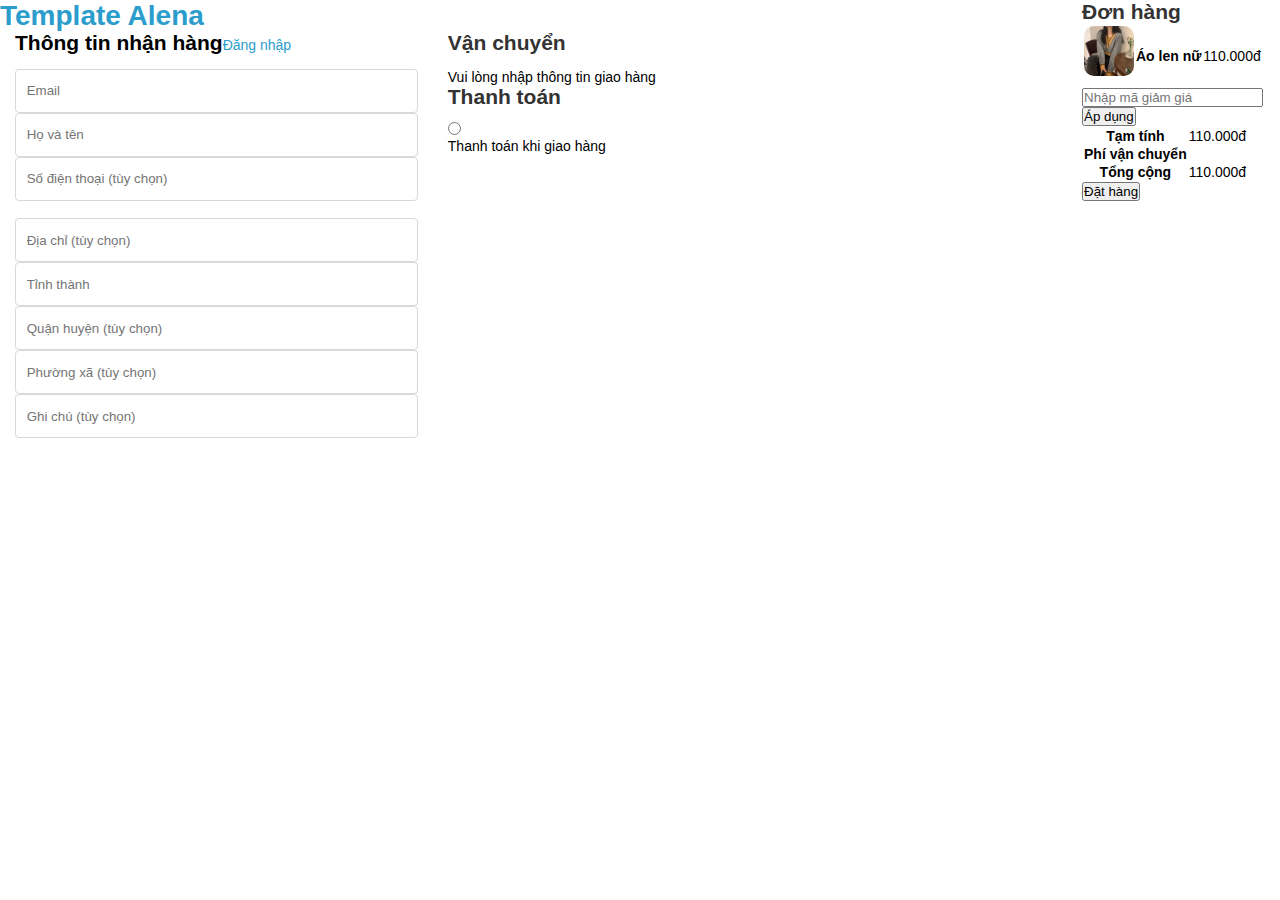
==== payment.html @ aa95f2c6 "add file" ====
<!DOCTYPE html>
<html lang="en">

<head>
    <meta charset="UTF-8">
    <meta name="viewport" content="width=device-width, initial-scale=1.0">
    <title>Payment</title>
    <link rel="stylesheet" href="https://cdnjs.cloudflare.com/ajax/libs/font-awesome/6.5.2/css/all.min.css"
        integrity="sha512-SnH5WK+bZxgPHs44uWIX+LLJAJ9/2PkPKZ5QiAj6Ta86w+fsb2TkcmfRyVX3pBnMFcV7oQPJkl9QevSCWr3W6A=="
        crossorigin="anonymous" referrerpolicy="no-referrer" />
    <link rel="stylesheet" href="./assets/css/style.css">
    <link rel="stylesheet" href="./assets/css/payment.css">
</head>

<body>
    <div class="content">
        <form action="" id="checkoutForm">
            <div class="wrap">
                <main class="main">
                    <header class="main-header">
                        <div class="logo">
                            <h1 class="shop-name">
                                <a href="#">
                                    Template Alena
                                </a>
                            </h1>
                        </div>
                    </header>
                    <div class="main-content">
                        <article class="row">
                            <div class="col">
                                <section class="section">
                                    <div class="section-header">
                                        <div class="layout-flex">
                                            <h2>
                                                <i class="fa-solid fa-address-card"></i>
                                                Thông tin nhận hàng
                                            </h2>
                                            <a href="#">
                                                <i class="fa-solid fa-user"></i>
                                                <span>Đăng nhập</span>
                                            </a>
                                        </div>
                                    </div>
                                    <div class="section-content">
                                        <div class="fieldset">
                                            <div class="filed">
                                                <div class="field-input-wrapper">
                                                    <input class="field-input" id="email" type="email" name="email"
                                                        placeholder="Email">
                                                </div>
                                            </div>
                                            <div class="filed">
                                                <div class="field-input-wrapper">
                                                    <input class="field-input" id="billingName" type="text"
                                                        placeholder="Họ và tên">
                                                </div>
                                            </div>
                                            <div class="filed">

                                                <input class="field-input" id="billingPhone" type="tel"
                                                    placeholder="Số điện thoại (tùy chọn)">
                                                <div class="field-input-phone">
                                                    <span class="select-container" style="width: 56px;">
                                                        <span class="selection">
                                                            <span class="selection-content">
                                                                <img src="https://tienichhay.net/uploads/flags/flat/64x64/vn.png"
                                                                    style="width: 17px; height: 16px;">
                                                            </span>
                                                        </span>
                                                    </span>
                                                </div>

                                            </div>
                                            <div class="filed">
                                                <div class="field-input-wrapper">
                                                    <input class="field-input" id="billingAddress" type="text"
                                                        placeholder="Địa chỉ (tùy chọn)">
                                                </div>
                                            </div>
                                            <div class="filed">
                                                <div class="field-input-wrapper">
                                                    <input class="field-input" id="billingAddress" type="text"
                                                        placeholder="Tỉnh thành">
                                                </div>
                                            </div>
                                            <div class="filed">
                                                <div class="field-input-wrapper">
                                                    <input class="field-input" id="billingAddress" type="text"
                                                        placeholder="Quận huyện (tùy chọn)">
                                                </div>
                                            </div>
                                            <div class="filed">
                                                <div class="field-input-wrapper">
                                                    <input class="field-input" id="billingAddress" type="text"
                                                        placeholder="Phường xã (tùy chọn)">
                                                </div>
                                            </div>
                                        </div>
                                    </div>
                                </section>
                                <div class="fielset">
                                    <div class="field-input-wrapper">
                                        <input class="field-input" id="billingAddress" type="text"
                                            placeholder="Ghi chú (tùy chọn)">
                                    </div>
                                </div>
                            </div>
                            <div class="col">
                                <section class="section">
                                    <div class="section-header">
                                        <div class="layout-flex">
                                            <h2 class="section-title">
                                                <i class="fa-solid fa-truck-fast"></i>
                                                Vận chuyển
                                            </h2>
                                        </div>
                                    </div>
                                    <div class="section-content">
                                        <div class="alert alert-infor">
                                            Vui lòng nhập thông tin giao hàng
                                        </div>
                                    </div>
                                </section>
                                <section class="section">
                                    <div class="section-header">
                                        <div class="layout-flex">
                                            <h2 class="section-title">
                                                <i class="fa-sharp fa-regular fa-credit-card"></i>
                                                Thanh toán
                                            </h2>
                                        </div>
                                    </div>
                                    <div class="section-content">
                                        <div class="content-box">
                                            <div class="content-box-row">
                                                <div class="radio-wrapper">
                                                    <div class="radio-input">
                                                        <input class="input-radio" type="radio">
                                                    </div>
                                                    <label class="radio-label" for="">
                                                        <span class="radio-label-primary">Thanh toán khi giao
                                                            hàng</span>
                                                        <span class="radio-label-accessory">
                                                            <i class="fa-regular fa-money-bill"></i>
                                                        </span>
                                                    </label>
                                                </div>
                                            </div>
                                        </div>
                                    </div>
                                </section>
                            </div>
                        </article>
                        <div class="input-btn">

                        </div>
                    </div>
                </main>
                <aside class="sidebar">
                    <div class="sidebar-header">
                        <h2 class="sidebar-title">
                            Đơn hàng
                        </h2>
                    </div>
                    <div class="sidebar-content">
                        <div class="order-summary">
                            <div class="order-summary-sections">
                                <div class="order-summary-section">
                                    <table class="product-table">
                                        <tbody>
                                            <tr class="product">
                                                <td>
                                                    <div class="product-thumbnail">
                                                        <img src="./assets/img/clothes/tab1/cloth1.webp" alt=""
                                                            style="width: 50px; height: 50px;">
                                                    </div>
                                                </td>
                                                <th>
                                                    <span class="product-description">Áo len nữ</span>
                                                </th>
                                                <td>
                                                    110.000đ
                                                </td>
                                            </tr>
                                        </tbody>
                                    </table>
                                </div>
                                <div class="order-summary-section">
                                    <div class="fieldset">
                                        <div class="field">
                                            <div class="field-input-btn-wrapper">
                                                <div class="field-input-wrapper">
                                                    <input type="text" placeholder="Nhập mã giảm giá">
                                                </div>
                                                <button>
                                                    <span>Áp dụng</span>
                                                </button>
                                            </div>

                                        </div>
                                    </div>
                                </div>
                                <div class="order-summary-section">
                                    <table>
                                        <tbody>
                                            <tr class="total-line">
                                                <th>Tạm tính</th>
                                                <td>110.000đ</td>
                                            </tr>
                                            <tr>
                                                <th>Phí vận chuyển</th>
                                            </tr>
                                        </tbody>
                                        <tfoot>
                                            <tr>
                                                <th class="total-line-name">
                                                    <span class="payment-total">Tổng cộng</span>
                                                </th>
                                                <td class="total-line-price">
                                                    <span class="payment-price">110.000đ</span>
                                                </td>
                                            </tr>
                                        </tfoot>
                                    </table>
                                </div>
                                <div class="order-summary-nav">
                                    <button class="spiner" type="submit">
                                        <span>Đặt hàng</span>
                                    </button>
                                </div>
                            </div>
                        </div>
                    </div>
                </aside>
            </div>
        </form>
    </div>
</body>

</html>
---- assets/css/style.css ----
*,
::after,
::before {
    box-sizing: border-box;
}

html {
    width: 1263px;
}

* {
    padding: 0;
    margin: 0;
}

button,
input {
    overflow: visible;
    outline: none !important;
}

i {
   
    overflow: hidden;
    vertical-align: middle;
}

div {
    display: block;
    unicode-bidi: isolate;
}

body {
    font-size: 14px;
    font-family: sans-serif;
}

header .topbar {
    background: #1c5b41;
    display: flex;
    align-items: center;
}

.container {
    max-width: 1140px;
    line-height: 90px;
    height: 90px;
    width: 100%;
    padding-left: 15px;
    padding-right: 15px;
    margin-right: auto;
    margin-left: auto;
}

.row {
    display: flex;
    flex-wrap: wrap;
}

.contact-header {
    flex: 0 0 28.666667%;
    max-width: 28.666667%;
}

a {
    color: #231f20;
    text-decoration: none;
    background-color: transparent;
}

img {
    vertical-align: middle;
    border-style: none;
    max-width: 100%;
    height: auto;
}

.topbar a {
    font-weight: 400;
    font-size: 14px;
}

header .topbar .search {
    border-radius: 40px;
    background-color: #fff;
    line-height: 44px;
    height: 44px;
    padding-left: 20px;
    margin-top: 23px;
}

form {
    display: block;
    margin-top: 0em;
    unicode-bidi: isolate;
}

.header-search .collection-selector {
    display: inline-block;
    position: absolute;
    height: auto;
    padding: 0 15px;
}

.header-search .collection-selector .search-text {
    height: 44px;
    overflow: hidden;
}

.header-search input {
    width: 100%;
    border: none;
    height: 44px;
    padding: 0 45px 0 110px;
}

.header-search .input-group-btn {
    position: absolute;
    width: 46px;
    border: none;
    height: 44px;
}

.header-search .input-group-btn button {
    border: none;
    height: 44px;
    width: 60px;
    border-radius: 0 40px 40px 0;
    background-color: #fe9614;
    border: #fe9614;
}

.header-search .input-group-btn button:hover {
    background-color: #fff;
}

.topbar .account-header {
    color: #ccc;
    text-align: right;
    line-height: 44px;
    max-width: 31.333333%;
    flex: 0 0 31.333333%;
    line-height: 90px;
}

.topbar .account-header .account {
    display: inline-block;
}

.account-header .account>i {
    transform: translateY(-2px);
    width: 24px;
    height: 24px;
}

.account-header .account .list-unstyle a:hover {
    color: #fe9614;
}

.account-header .account .list-unstyle {
    display: inline-block;
}

.list-unstyle {
    padding-left: 0;
    list-style: none;
}

.account-header .account a {
    color: #fff;
}

.topbar .account-header .block-cart {
    display: inline-block;
}

.account-header .block-cart i {
    transform: translateY(-2px);
    width: 24px;
    height: 24px;
}

.header-menu {
    display: flex;
    align-items: center;
    background: #FFFAF0;
}

.menu .header-nav {
    line-height: 91px;
}

.menu .header-nav ul {
    padding: 0;
    margin: 0;
    list-style: none;
}

.menu .header-nav>.item-big>.nav-item {
    display: inline-block;
    position: relative;
    padding-right: 30px;
}

.menu .header-nav>.item-big>.nav-item a {
    font-style: normal;
    font-weight: 600;
    font-size: 15px;
    line-height: 18px;
    color: #1c5b41;
}

.menu .header-nav>.item-big>.active>a {
    color: #fe9614;
}

.menu .header-nav>.item-big>.nav-item>a {
    display: block;
    text-align: left;
    position: relative;
    font-style: normal;
    font-weight: 600;
    font-size: 15px;
    line-height: 18px;
}

.menu .header-nav>.item-big>.active>a:before {
    content: '';
    position: absolute;
    width: 100%;
    height: 3px;
    bottom: -13px;
    left: 0;
    border-radius: 4px;
    background: #fe9614;
    display: block;
}

.section-service {
    background-color: #fe9614;
    text-align: center;
    padding: 25px 0;
}

.swiper-container {
    margin-left: auto;
    margin-right: auto;
    position: relative;
    list-style: none;
    padding: 0;
    z-index: 1;
}

.swiper-wrapper {
    position: relative;
    width: 100%;
    height: 100%;
    z-index: 1;
    display: flex;
    transition-property: transform;
    box-sizing: content-box;
}

.swiper-slide {
    flex-shrink: 0;
    width: 100%;
    height: 100%;
    position: relative;
    transition-property: transform;
}

.section-service .image {
    margin-top: -24px;
    margin-bottom: 12px;
    height: 46px;
    display: block;
}

.section-service h3 {
    font-family: 'Montserrat', sans-serif;
    font-style: normal;
    font-weight: 700;
    font-size: 14px;
    line-height: 12px;
    color: #fff;
    text-transform: uppercase;
    margin: 0;
    padding-bottom: 5px;
}

.section-service p {
    font-family: monospace;
    font-style: normal;
    font-weight: 600;
    font-size: 14px;
    line-height: 166.9%;
    color: #fff;
    margin: 0;
}
.section-product-goodprice,
.section-product-new {
    height: 795px;
    padding: 50px 0;
    display: block;
}
.section-product-goodprice .container,
.section-product-new .container {
    max-width: 1140px;
}

.block-title {
    padding-bottom: 35px;
    position: relative;
    padding-top: 20px;
    text-transform: uppercase;
    flex: 0 0 41.666667%;
    max-width: 41.666667%;
}

.block-title h2 {
    font-weight: 700;
    letter-spacing: 0;
    position: relative;
    display: inline-block;
    margin: 0;
    font-size: 40px;
    padding-bottom: 10px;
    position: relative;
}

.block-title h2 span {
    color: #1c5b41;
}

.block-title h2:after {
    content: "";
    width: 110px;
    height: 2px;
    background: #fe9614;
    position: absolute;
    left: 0;
    bottom: 85px;
    top: -25px;
}

.module-product .tab-big {
    height: 65px;
    line-height: 88px;
    flex: 0 0 58.333333%;
    max-width: 58.333333%;
}

.module-product .tab-big .tab-ul {
    padding: 0px 20px;
    position: relative;
}

.module-product .tab-big .tab-ul ul {
    max-width: 100%;
    overflow-x: auto;
    overflow-y: hidden;
    white-space: nowrap;
    padding: 0;
    margin: 0;
    margin: 0px 20px;
    text-align: center;
}

.module-product .tab-big .tab-ul ul .current {
    background: #fe9614;
    border-radius: 10px;
    padding: 0 20px;
}

.module-product .tab-big .tab-ul ul li {
    display: inline-block;
    margin-right: 20px;
    height: 40px;
    line-height: 40px;
    padding: 0 20px;
    margin: 0;
    margin-right: 10px;
    cursor: pointer;
}

.module-product .tab-big .tab-ul ul .current span {
    color: #fff;
}

.module-product ul li span {
    font-style: normal;
    font-weight: 500;
    font-size: 16px;
    line-height: 22px;
}

.module-product .banner {
    flex: 0 0 41.666667%;
    max-width: 41.666667%;
}

.module-product img {
    border-radius: 10px;
}

.module-product .tab {
    flex: 0 0 58.333333%;
    max-width: 58.333333%;
    position: relative;
    width: 100%;
    padding-right: 15px;
    padding-left: 15px;
}

.module-product .tab-content.current {
    display: block;
}

.module-product .tab-content {
    display: none;
}

.module-product .tab-content .swiper-tab {
    margin-bottom: 40px;
}

.swiper-container-multirow>.swiper-wrapper {
    flex-wrap: wrap;
}

.product-thumbnail {
    position: relative;
    overflow: hidden;
    margin-bottom: 10px;
    border-radius: 10px;
}

.product-action .product-thumbnail .image-thumb {
    padding-bottom: 100%;
    display: block;
    height: 0;
    position: relative;
}

.product-action .product-thumbnail .image-thumb::before {
    content: "";
    width: 100%;
    height: 100%;
    background: #fdfdfd;
    opacity: 0;
    position: absolute;
    z-index: 2;
    top: 0;
    left: 0;
}

.product-action .product-thumbnail .action {
    justify-content: center;
    position: absolute;
    bottom: 0;
    left: 50%;
    width: 100%;
    transform: translate(-50%, 0%);
    z-index: 10;
    display: block;
    
}

.product-action .product-thumbnail .action .btn-views:hover {
    background-color: #fe9614;
}

.product-action .product-thumbnail .action .btn-views {
    width: 100%;
    border: initial;
    height: 35px;
    text-align: center;
    display: flex;
    align-items: center;
    justify-content: center;
    background: #363636;
    color: #fff !important;
    font-size: 12px;
    border-radius: 0px 0px 10px 10px;
}

.product-action .product-thumbnail .action .btn-views i {
    transform: translateY(-2px);
    margin-right: 5px;
    font-size: 14px;
}

.product-action .product-info .product-name {
    font-size: 16px;
    font-weight: 400;
}

.product-action .product-info .product-name a {
    display: block;
    text-overflow: ellipsis;
    overflow: hidden;
    white-space: nowrap;
    color: #454545;
    font-weight: 600;
    font-size: 14px;
    line-height: 20px;
}

.product-action .product-info .product-name:hover a {
    color: #fe9614 !important;
}

.product-action .product-info .price-box {
    font-style: normal;
    font-weight: 600;
    font-size: 16px;
    line-height: 20px;
    color: #fe9614;
}

.product-action .product-info .price-box .compare-price {
    text-decoration: line-through;
    font-weight: 300;
    font-size: 14px;
    line-height: 20px;
    color: #282828;
}

.section-product-sale {
    height: 990px;
    width: 1263px;
    background-color: #1c5b41;
    padding: 50px 0;
}

.col {
    flex: 0 0 100%;
    max-width: 100%;
}

.section-product-sale .block-title h2 {
    width: 750px;
    height: 66px;
}

.section-product-sale .block-title a {
    color: #fff;
}

.section-product-sale .view-more {
    text-align: center;
    display: block;
    margin-top: 15px;
}

.section-product-sale .view-more a {
    display: inline-block;
    padding: 20px 70px;
    font-weight: 700;
    font-size: 18px;
    line-height: 22px;
    color: #fff;
    background: #fe9614;
    border-radius: 10px;
}

.section-product-sale .view-more a:hover {
    background-color: #fff;
    color: #fe9614;
}

.section-product-sale .product-info .product-name a {
    color: #fff;
}

.section-product-goodprice {
    padding: 50px 0;
    background-color: #FFFAF0;
}

.section-blog {
    width: 1264px;
    height: 565px;
    padding-bottom: 50px;
    background-color: #FFFAF0;
}

.section-blog .block-blog {
    margin-left: -7.5px;
    margin-right: -7.5px;
}

.section-blog .block-blog .item {
    flex: 0 0 33.333333%;
    max-width: 33.333333%;
}

.section-blog .block-blog .item-blog {
    width: 345px;
    height: 389px;
}

.section-blog .block-blog .item-blog .block-thumb {
    padding-bottom: 20px;
}

.section-blog .block-blog .item-blog .block-thumb .thumb {
    padding-bottom: 66%;
    display: block;
    height: 0;
    position: relative;
}

.section-blog img {
    border-radius: 10px;
}

.section-blog .block-blog .item-blog .block-thumb .thumb img {
    left: 50%;
    top: 50%;
    transform: translate(-50%, -50%);
    max-width: 100%;
    max-height: 100%;
    width: auto !important;
    height: auto !important;
    position: absolute;
}

.block-blog .block-content {
    line-height: 16px;
}

.block-blog .block-content h3 {
    padding: 0px;
    margin-bottom: 10px;
    font-weight: 700;
    font-size: 18px;
    color: #494949;
    line-height: 1.3;
}

.block-blog .block-content h3 a {
    color: #494949;
    display: -webkit-box;
    -webkit-line-clamp: 2;
    -webkit-box-orient: vertical;
    white-space: initial;
    overflow: hidden;
}

.block-blog .block-content h3 a:hover {
    color: #fe9614;
}

.block-blog .block-content .time-post {
    font-weight: 400;
    font-size: 14px;
    line-height: 35px;
    color: #808080;
    display: inline-block;
    line-height: 1.3;
}

.block-blog .block-content .time-post i {
    width: 15px;
    height: 15px;
    margin-top: -5px;
    margin-right: 2px;
}

.block-blog .block-content .post {
    padding: 0 5px;
    color: #c0c0c0;
}

.block-blog .block-content .justify {
    font-size: 14px;
    margin: 10px 0;
    font-weight: 400;
    line-height: 22px;
    color: #656565;
    height: 45px;
    overflow: hidden;
    letter-spacing: 0px;
}

.block-blog .block-content .viewmore {
    font-weight: 600;
    font-size: 16px;
    line-height: 20px;
    color: #303030;
}

.block-blog .block-content .viewmore:hover {
    color: #fe9614;
}

.section-brand {
    padding: 50px 0;
}

.section-brand .brand-swiper a {
    height: 90px;
    display: flex;
    align-items: center;
    justify-content: center;
}

.mail {
    background: #fe9614;
}

.mail .text-email {
    flex: 0 0 50%;
    max-width: 50%;
}

.mail h4 {
    font-size: 16px;
    color: #fff;
    line-height: 20px;
    font-weight: 700;
    margin: 40px 0;
}

.mail #mc-form {
    position: relative;
    width: 540px;

}

.mail #mc-form input {
    width: calc(100% - 55px);
    border-radius: 10px;
    border: #fff;
    height: 46px;
    padding: 0 110px 0 10px;
}

.mail #mc-form button {
    width: 100px;
    position: absolute;
    border: none;
    background: #333;
    color: #fff;
    border-radius: 10px;
    right: 55px;
    height: 50px;
    font-weight: 700;
    bottom: 20px;
}

.col {
    width: 100%;
    padding-right: 15px;
    padding-left: 15px;
}

.icon {
    border-radius: 10px;
    background-color: #fe9614;
    min-width: 36px;
    height: 36px;
    border: 1px solid #ccc;
    position: relative;
    
}

.icon i {
    color: #fff;
    position: absolute;
    margin: 11px 11px;
}

.footer {
    width: 1264px;
    height: 448px;
    background-color: #000;
}

.footer .mid-footer {
    padding: 30px 0;
}

.col-length-1 {
    flex: 0 0 41.666667%;
    max-width: 41.666667%;
}
.col-length-2 {
    flex: 0 0 16.666667%;
    max-width: 16.666667%;
}
.col-length-3 {
    flex: 0 0 25%;
    max-width: 25%;
}
.col-length-4 {
    flex: 0 0 16.666667%;
    max-width: 16.666667%;
}

.footer .mid-footer .col .item {
    display: flex;
    font-weight: 400;
    font-size: 15px;
    line-height: 25px;
    color: #AEAEAE;
}

.footer .mid-footer .col .text {
    font-weight: 500;
    font-size: 18px;
    line-height: 22px;
    color: #FE9614;
    margin-top: 15px;
}

.footer .mid-footer .title-menu {
    font-weight: 800;
    font-size: 16px;
    line-height: 35px;
    color: #FFFFFF;
    position: relative;
}

.footer .mid-footer .list-menu a {
    display: block;
    font-weight: 400;
    font-size: 16px;
    line-height: 35px;
    color: #AEAEAE;
}

.footer .mid-footer  .item .tel {
    font-weight: 600;
    font-size: 20px;
    line-height: 24px;
    color: #fe9614;
}
---- assets/css/payment.css ----
* {
    padding: 0;
    margin: 0;
}

a {
    color: #2a9dcc;
    text-decoration: none;
    cursor: pointer;
}

.wrap {
    width: 100%;
    height: 724px;
    display: flex;
    flex: 1 0 auto;
    box-sizing: border-box;
    font-size: 14px;
    margin: 0 auto;
}

.main {
    width: 52%;
    display: flex;
    flex: 1 0 auto;
    flex-direction: column;
}

.main .logo {
    display: block;
}

.shop-name {
    line-height: 1.12;
}

.main-content {
    display: flex;
    flex: 1 0 auto;
    flex-direction: column;
}

.col {
    flex: 0 0 100%;
    max-width: 40%;
}

.section-header {
    margin-bottom: 12px;
}

.section-title, .modal-title, .sidebar-title{
    color: #333;
    font-weight: 600;
}

.layout-flex {
    display: flex;
    align-items: baseline;
}

.layout-flex h2 {
    flex: 0 0 auto;
}

.field {
    float: left;
    width: 100%;
    box-sizing: border-box;
}

.field-input {
    border-radius: 4px;
    width: 100%;
    display: block;
    box-sizing: border-box;
    padding: .94em .8em;
    border: 1px #d9d9d9 solid;
    height: 44px;
    background-color: #fff;
    color: #333;
}
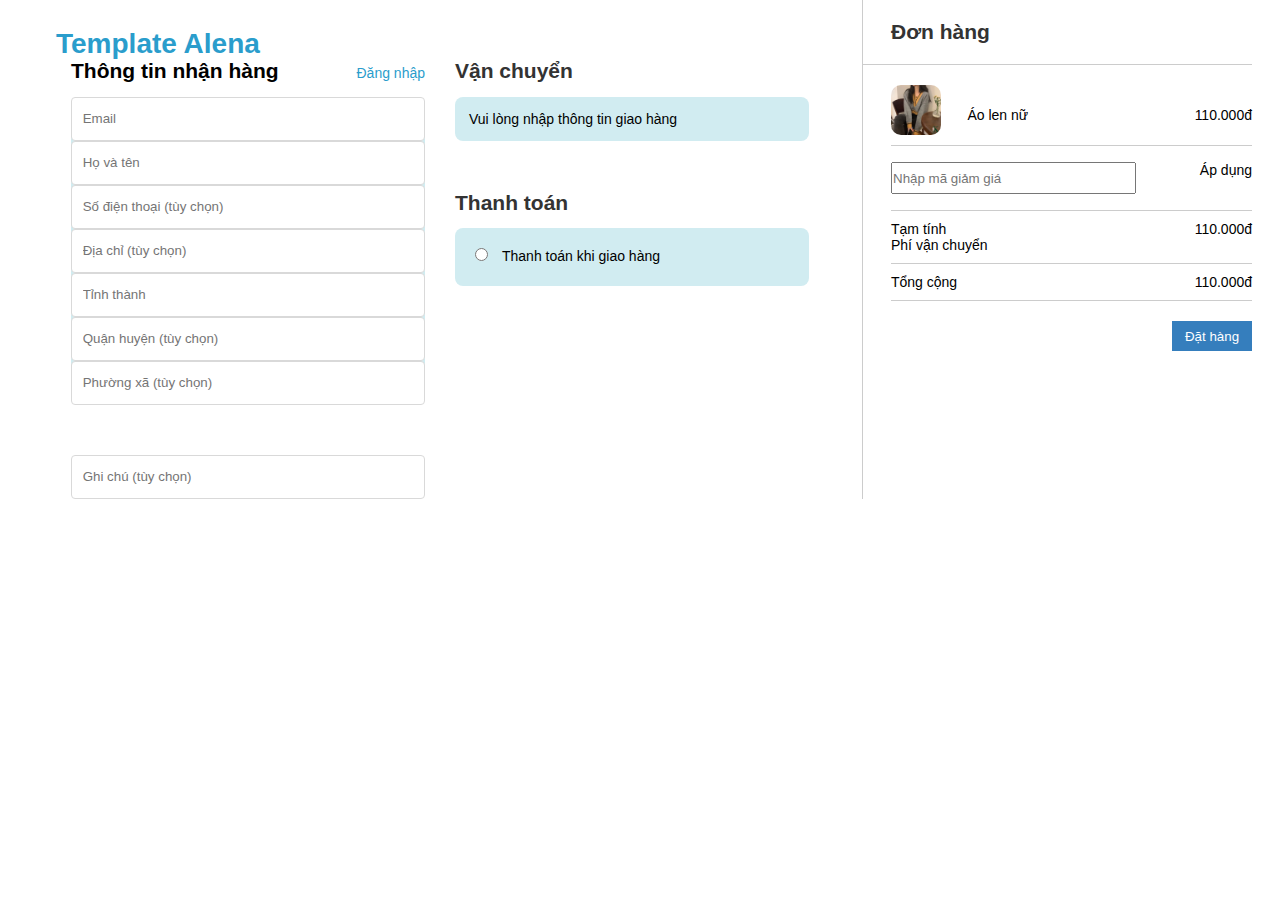
==== commit c72d331e: "edit file" ====
--- a/payment.html
+++ b/payment.html
@@ -13,229 +13,193 @@
 </head>
 
 <body>
-    <div class="content">
-        <form action="" id="checkoutForm">
-            <div class="wrap">
-                <main class="main">
-                    <header class="main-header">
-                        <div class="logo">
-                            <h1 class="shop-name">
-                                <a href="#">
-                                    Template Alena
-                                </a>
-                            </h1>
-                        </div>
-                    </header>
-                    <div class="main-content">
-                        <article class="row">
-                            <div class="col">
-                                <section class="section">
-                                    <div class="section-header">
-                                        <div class="layout-flex">
-                                            <h2>
-                                                <i class="fa-solid fa-address-card"></i>
-                                                Thông tin nhận hàng
-                                            </h2>
-                                            <a href="#">
-                                                <i class="fa-solid fa-user"></i>
-                                                <span>Đăng nhập</span>
-                                            </a>
-                                        </div>
-                                    </div>
-                                    <div class="section-content">
-                                        <div class="fieldset">
-                                            <div class="filed">
-                                                <div class="field-input-wrapper">
-                                                    <input class="field-input" id="email" type="email" name="email"
-                                                        placeholder="Email">
-                                                </div>
+
+    <div class="wrap">
+        <main class="main">
+            <header class="main-header">
+                <div class="logo">
+                    <h1 class="shop-name">
+                        <a href="#">
+                            Template Alena
+                        </a>
+                    </h1>
+                </div>
+            </header>
+            <div class="main-content">
+                <article class="row">
+                    <div class="col">
+                        <section class="section">
+                            <div class="section-header">
+                                <div class="layout-flex">
+                                    <h2>
+                                        <i class="fa-solid fa-address-card"></i>
+                                        Thông tin nhận hàng
+                                    </h2>
+                                    <a href="#">
+                                        <i class="fa-solid fa-user"></i>
+                                        <span>Đăng nhập</span>
+                                    </a>
+                                </div>
+                            </div>
+                            <div class="section-content">
+                                <div class="fieldset">
+                                    <div class="filed">
+                                        <div class="field-input-wrapper">
+                                            <input class="field-input" id="email" type="email" name="email"
+                                                placeholder="Email">
+                                        </div>
+                                    </div>
+                                    <div class="filed">
+                                        <div class="field-input-wrapper">
+                                            <input class="field-input" id="billingName" type="text"
+                                                placeholder="Họ và tên">
+                                        </div>
+                                    </div>
+                                    <div class="filed">
+                                        <input class="field-input" id="billingPhone" type="tel"
+                                            placeholder="Số điện thoại (tùy chọn)">
+                                    </div>
+                                    <div class="filed">
+                                        <div class="field-input-wrapper">
+                                            <input class="field-input" id="billingAddress" type="text"
+                                                placeholder="Địa chỉ (tùy chọn)">
+                                        </div>
+                                    </div>
+                                    <div class="filed">
+                                        <div class="field-input-wrapper">
+                                            <input class="field-input" id="billingAddress" type="text"
+                                                placeholder="Tỉnh thành">
+                                        </div>
+                                    </div>
+                                    <div class="filed">
+                                        <div class="field-input-wrapper">
+                                            <input class="field-input" id="billingAddress" type="text"
+                                                placeholder="Quận huyện (tùy chọn)">
+                                        </div>
+                                    </div>
+                                    <div class="filed">
+                                        <div class="field-input-wrapper">
+                                            <input class="field-input" id="billingAddress" type="text"
+                                                placeholder="Phường xã (tùy chọn)">
+                                        </div>
+                                    </div>
+                                </div>
+                            </div>
+                        </section>
+                        <div class="fielset">
+                            <div class="field-input-wrapper">
+                                <input class="field-input" id="billingAddress" type="text"
+                                    placeholder="Ghi chú (tùy chọn)">
+                            </div>
+                        </div>
+                    </div>
+                    <div class="col">
+                        <section class="section">
+                            <div class="section-header">
+                                <div class="layout-flex">
+                                    <h2 class="section-title">
+                                        <i class="fa-solid fa-truck-fast"></i>
+                                        Vận chuyển
+                                    </h2>
+                                </div>
+                            </div>
+                            <div class="section-content">
+                                <div class="alert alert-infor">
+                                    Vui lòng nhập thông tin giao hàng
+                                </div>
+                            </div>
+                        </section>
+                        <section class="section">
+                            <div class="section-header">
+                                <div class="layout-flex">
+                                    <h2 class="section-title">
+                                        <i class="fa-sharp fa-regular fa-credit-card"></i>
+                                        Thanh toán
+                                    </h2>
+                                </div>
+                            </div>
+                            <div class="section-content">
+                                <div class="content-box">
+                                    <div class="content-box-row">
+                                        <div class="radio-wrapper">
+                                            <div class="radio-input">
+                                                <input class="input-radio" type="radio">
                                             </div>
-                                            <div class="filed">
-                                                <div class="field-input-wrapper">
-                                                    <input class="field-input" id="billingName" type="text"
-                                                        placeholder="Họ và tên">
-                                                </div>
+                                            <div class="radio-label">
+                                                <span class="radio-label-primary" style="margin-left: 14px;">Thanh toán
+                                                    khi giao
+                                                    hàng</span>
+                                                <span class="radio-label-accessory">
+                                                    <i class="fa-solid fa-money-bill" style="margin-left: 100px;"></i>
+                                                </span>
                                             </div>
-                                            <div class="filed">
-
-                                                <input class="field-input" id="billingPhone" type="tel"
-                                                    placeholder="Số điện thoại (tùy chọn)">
-                                                <div class="field-input-phone">
-                                                    <span class="select-container" style="width: 56px;">
-                                                        <span class="selection">
-                                                            <span class="selection-content">
-                                                                <img src="https://tienichhay.net/uploads/flags/flat/64x64/vn.png"
-                                                                    style="width: 17px; height: 16px;">
-                                                            </span>
-                                                        </span>
-                                                    </span>
-                                                </div>
-
-                                            </div>
-                                            <div class="filed">
-                                                <div class="field-input-wrapper">
-                                                    <input class="field-input" id="billingAddress" type="text"
-                                                        placeholder="Địa chỉ (tùy chọn)">
-                                                </div>
-                                            </div>
-                                            <div class="filed">
-                                                <div class="field-input-wrapper">
-                                                    <input class="field-input" id="billingAddress" type="text"
-                                                        placeholder="Tỉnh thành">
-                                                </div>
-                                            </div>
-                                            <div class="filed">
-                                                <div class="field-input-wrapper">
-                                                    <input class="field-input" id="billingAddress" type="text"
-                                                        placeholder="Quận huyện (tùy chọn)">
-                                                </div>
-                                            </div>
-                                            <div class="filed">
-                                                <div class="field-input-wrapper">
-                                                    <input class="field-input" id="billingAddress" type="text"
-                                                        placeholder="Phường xã (tùy chọn)">
-                                                </div>
-                                            </div>
-                                        </div>
-                                    </div>
-                                </section>
-                                <div class="fielset">
-                                    <div class="field-input-wrapper">
-                                        <input class="field-input" id="billingAddress" type="text"
-                                            placeholder="Ghi chú (tùy chọn)">
-                                    </div>
-                                </div>
-                            </div>
-                            <div class="col">
-                                <section class="section">
-                                    <div class="section-header">
-                                        <div class="layout-flex">
-                                            <h2 class="section-title">
-                                                <i class="fa-solid fa-truck-fast"></i>
-                                                Vận chuyển
-                                            </h2>
-                                        </div>
-                                    </div>
-                                    <div class="section-content">
-                                        <div class="alert alert-infor">
-                                            Vui lòng nhập thông tin giao hàng
-                                        </div>
-                                    </div>
-                                </section>
-                                <section class="section">
-                                    <div class="section-header">
-                                        <div class="layout-flex">
-                                            <h2 class="section-title">
-                                                <i class="fa-sharp fa-regular fa-credit-card"></i>
-                                                Thanh toán
-                                            </h2>
-                                        </div>
-                                    </div>
-                                    <div class="section-content">
-                                        <div class="content-box">
-                                            <div class="content-box-row">
-                                                <div class="radio-wrapper">
-                                                    <div class="radio-input">
-                                                        <input class="input-radio" type="radio">
-                                                    </div>
-                                                    <label class="radio-label" for="">
-                                                        <span class="radio-label-primary">Thanh toán khi giao
-                                                            hàng</span>
-                                                        <span class="radio-label-accessory">
-                                                            <i class="fa-regular fa-money-bill"></i>
-                                                        </span>
-                                                    </label>
-                                                </div>
-                                            </div>
-                                        </div>
-                                    </div>
-                                </section>
-                            </div>
-                        </article>
-                        <div class="input-btn">
-
-                        </div>
-                    </div>
-                </main>
-                <aside class="sidebar">
-                    <div class="sidebar-header">
-                        <h2 class="sidebar-title">
-                            Đơn hàng
-                        </h2>
-                    </div>
-                    <div class="sidebar-content">
-                        <div class="order-summary">
-                            <div class="order-summary-sections">
-                                <div class="order-summary-section">
-                                    <table class="product-table">
-                                        <tbody>
-                                            <tr class="product">
-                                                <td>
-                                                    <div class="product-thumbnail">
-                                                        <img src="./assets/img/clothes/tab1/cloth1.webp" alt=""
-                                                            style="width: 50px; height: 50px;">
-                                                    </div>
-                                                </td>
-                                                <th>
-                                                    <span class="product-description">Áo len nữ</span>
-                                                </th>
-                                                <td>
-                                                    110.000đ
-                                                </td>
-                                            </tr>
-                                        </tbody>
-                                    </table>
-                                </div>
-                                <div class="order-summary-section">
-                                    <div class="fieldset">
-                                        <div class="field">
-                                            <div class="field-input-btn-wrapper">
-                                                <div class="field-input-wrapper">
-                                                    <input type="text" placeholder="Nhập mã giảm giá">
-                                                </div>
-                                                <button>
-                                                    <span>Áp dụng</span>
-                                                </button>
-                                            </div>
-
-                                        </div>
-                                    </div>
-                                </div>
-                                <div class="order-summary-section">
-                                    <table>
-                                        <tbody>
-                                            <tr class="total-line">
-                                                <th>Tạm tính</th>
-                                                <td>110.000đ</td>
-                                            </tr>
-                                            <tr>
-                                                <th>Phí vận chuyển</th>
-                                            </tr>
-                                        </tbody>
-                                        <tfoot>
-                                            <tr>
-                                                <th class="total-line-name">
-                                                    <span class="payment-total">Tổng cộng</span>
-                                                </th>
-                                                <td class="total-line-price">
-                                                    <span class="payment-price">110.000đ</span>
-                                                </td>
-                                            </tr>
-                                        </tfoot>
-                                    </table>
-                                </div>
-                                <div class="order-summary-nav">
-                                    <button class="spiner" type="submit">
-                                        <span>Đặt hàng</span>
-                                    </button>
-                                </div>
-                            </div>
-                        </div>
-                    </div>
-                </aside>
+                                        </div>
+                                    </div>
+                                </div>
+                            </div>
+                        </section>
+                    </div>
+                </article>
+                <div class="input-btn">
+
+                </div>
             </div>
-        </form>
+        </main>
+        <aside class="sidebar">
+            <div class="sidebar-header">
+                <h2 class="sidebar-title">
+                    Đơn hàng
+                </h2>
+            </div>
+            <div class="sidebar-content">
+                <div class="order-summary-sections">
+                    <div class="order-summary-section">
+                        <div class="product-thumbnail">
+                            <img src="./assets/img/clothes/tab1/cloth1.webp" alt="" style="width: 50px; height: 50px;">
+                        </div>
+                        <span class="product-description">Áo len nữ</span>
+                        <p class="product-description">
+                            110.000đ
+                        </p>
+
+                        </tr>
+                    </div>
+                    <div class="order-summary-section">
+                        <input type="text" placeholder="Nhập mã giảm giá">
+                        <div class="fleld-sub">
+                            <span>Áp dụng</span>
+                        </div>
+                    </div>
+                    <div class="order-summary-section">
+                        <div class="total">
+                            <div class="total-line">
+                                <p>Tạm tính</p>
+                                <p>110.000đ</p>
+                            </div>
+                            <p>Phí vận chuyển</p>
+                        </div>
+
+                        <div class="total-line2">
+                            <span class="payment-total">Tổng cộng</span>
+                            <span class="payment-price">110.000đ</span>
+                        </div>
+
+
+
+                    </div>
+                    <div class="order-summary-nav">
+                        <div class="nav-end">
+                            <button class="spiner" type="submit">
+                                <span>Đặt hàng</span>
+                            </button>
+                        </div>
+                    </div>
+                </div>
+
+            </div>
+        </aside>
     </div>
+
 </body>
 
 </html>--- a/assets/css/style.css
+++ b/assets/css/style.css
@@ -4,9 +4,6 @@
     box-sizing: border-box;
 }
 
-html {
-    width: 1263px;
-}
 
 * {
     padding: 0;
@@ -31,6 +28,7 @@
 }
 
 body {
+    width: 100vw;
     font-size: 14px;
     font-family: sans-serif;
 }
@@ -46,10 +44,8 @@
     line-height: 90px;
     height: 90px;
     width: 100%;
-    padding-left: 15px;
-    padding-right: 15px;
-    margin-right: auto;
-    margin-left: auto;
+    padding: 0 15px;
+    margin: 0 auto;
 }
 
 .row {
@@ -66,6 +62,11 @@
     color: #231f20;
     text-decoration: none;
     background-color: transparent;
+}
+
+.tab .swiper-wrapper img {
+    border-bottom-left-radius: 0px;
+    border-bottom-right-radius: 0px;
 }
 
 img {
@@ -243,21 +244,13 @@
 }
 
 .swiper-container {
-    margin-left: auto;
-    margin-right: auto;
-    position: relative;
-    list-style: none;
     padding: 0;
-    z-index: 1;
 }
 
 .swiper-wrapper {
-    position: relative;
     width: 100%;
     height: 100%;
-    z-index: 1;
     display: flex;
-    transition-property: transform;
     box-sizing: content-box;
 }
 
@@ -265,38 +258,38 @@
     flex-shrink: 0;
     width: 100%;
     height: 100%;
-    position: relative;
     transition-property: transform;
 }
 
 .section-service .image {
-    margin-top: -24px;
-    margin-bottom: 12px;
-    height: 46px;
+    margin-top: -30px;
     display: block;
 }
 
 .section-service h3 {
     font-family: 'Montserrat', sans-serif;
-    font-style: normal;
-    font-weight: 700;
+   
+   
     font-size: 14px;
     line-height: 12px;
     color: #fff;
     text-transform: uppercase;
-    margin: 0;
+ 
     padding-bottom: 5px;
 }
 
 .section-service p {
     font-family: monospace;
-    font-style: normal;
     font-weight: 600;
     font-size: 14px;
     line-height: 166.9%;
     color: #fff;
-    margin: 0;
-}
+}
+
+.product {
+    width: 1110px;
+}
+
 .section-product-goodprice,
 .section-product-new {
     height: 795px;
@@ -310,7 +303,6 @@
 
 .block-title {
     padding-bottom: 35px;
-    position: relative;
     padding-top: 20px;
     text-transform: uppercase;
     flex: 0 0 41.666667%;
@@ -320,7 +312,6 @@
 .block-title h2 {
     font-weight: 700;
     letter-spacing: 0;
-    position: relative;
     display: inline-block;
     margin: 0;
     font-size: 40px;
@@ -352,7 +343,6 @@
 
 .module-product .tab-big .tab-ul {
     padding: 0px 20px;
-    position: relative;
 }
 
 .module-product .tab-big .tab-ul ul {
@@ -406,7 +396,6 @@
 .module-product .tab {
     flex: 0 0 58.333333%;
     max-width: 58.333333%;
-    position: relative;
     width: 100%;
     padding-right: 15px;
     padding-left: 15px;
@@ -439,30 +428,16 @@
     padding-bottom: 100%;
     display: block;
     height: 0;
-    position: relative;
-}
-
-.product-action .product-thumbnail .image-thumb::before {
-    content: "";
-    width: 100%;
-    height: 100%;
-    background: #fdfdfd;
-    opacity: 0;
-    position: absolute;
-    z-index: 2;
-    top: 0;
-    left: 0;
-}
+}
+
+
 
 .product-action .product-thumbnail .action {
     justify-content: center;
-    position: absolute;
-    bottom: 0;
-    left: 50%;
+    margin-left: 99px;
     width: 100%;
     transform: translate(-50%, 0%);
-    z-index: 10;
-    display: block;
+
     
 }
 
@@ -528,7 +503,6 @@
 
 .section-product-sale {
     height: 990px;
-    width: 1263px;
     background-color: #1c5b41;
     padding: 50px 0;
 }
@@ -550,7 +524,6 @@
 .section-product-sale .view-more {
     text-align: center;
     display: block;
-    margin-top: 15px;
 }
 
 .section-product-sale .view-more a {
@@ -579,7 +552,6 @@
 }
 
 .section-blog {
-    width: 1264px;
     height: 565px;
     padding-bottom: 50px;
     background-color: #FFFAF0;
@@ -773,7 +745,6 @@
 }
 
 .footer {
-    width: 1264px;
     height: 448px;
     background-color: #000;
 }
@@ -838,3 +809,108 @@
     color: #fe9614;
 }
 
+
+.modal {
+    position: fixed;
+    top: 0;
+    right: 0;
+    left: 0;
+    bottom: 0;
+    background: rgba(0, 0, 0, 0.4);
+    display: none;
+    align-items: center;
+    justify-content: center;
+}
+
+.modal.open{
+    display: flex;
+}
+
+.modal-container {
+    background-color: #fff;
+    width: 900px;
+    min-height: 200px;
+    position: relative;
+    animation: modalFaceIn ease 0.4s;
+}
+
+.modal-header {
+    background-color: #009688;
+    height: 130px;
+    display: flex;
+    align-items: center;
+    justify-content: center;
+    font-size: 30px;
+    color: #fff;
+}
+
+.modal-header {
+    letter-spacing: 5px;
+}
+
+.modal-header>i {
+    margin-right: 16px;
+}
+
+.modal-container>.modal-close {
+    position: absolute;
+    top: 0;
+    right: 0;
+    color: #fff;
+    padding: 12px;
+    cursor: pointer;
+    opacity: 0.8;
+}
+
+.modal-container>.modal-close:hover {
+    opacity: 1;
+}
+
+.modal-body {
+    padding: 16px;
+}
+
+.modal-label {
+    display: block;
+    font-size: 15px;
+    margin-bottom: 12px;
+}
+
+.modal-input {
+    border: 1px solid #ccc;
+    width: 100%;
+    padding: 10px;
+    font-size: 15px;
+    margin-bottom: 24px;
+}
+
+/* #main> * + *{
+    margin-top: 50px;
+} */
+#buy-tickets {
+    background-color: #009688;
+    border: none;
+    color: #fff;
+    width: 100%;
+    font-size: 15px;
+    text-transform: uppercase;
+    padding: 18px;
+    cursor: pointer;
+}
+
+#buy-tickets:hover {
+    opacity: 0.9;
+
+}
+
+.modal-footer{
+    padding: 16px;
+    text-align: right;
+}
+.modal-footer a{
+    color: #2196f3;
+}
+
+#ticket-quantity, #ticket-email{
+    width: 97%;
+}--- a/assets/css/payment.css
+++ b/assets/css/payment.css
@@ -11,19 +11,23 @@
 
 .wrap {
     width: 100%;
-    height: 724px;
     display: flex;
     flex: 1 0 auto;
     box-sizing: border-box;
-    font-size: 14px;
+    padding: 0 28px;
     margin: 0 auto;
 }
 
 .main {
+    padding: 28px 28px 0;
     width: 52%;
     display: flex;
-    flex: 1 0 auto;
+    flex: 2;
     flex-direction: column;
+}
+
+.sidebar {
+    flex: 1;
 }
 
 .main .logo {
@@ -40,13 +44,32 @@
     flex-direction: column;
 }
 
+.row {
+    width: 100vw;
+}
+
 .col {
     flex: 0 0 100%;
-    max-width: 40%;
+    max-width: 30%;
+}
+
+.section {
+    margin-bottom: 50px;
 }
 
 .section-header {
     margin-bottom: 12px;
+}
+
+.section-content {
+    width: 100%;
+    border-color: #bee5eb;
+    background-color: #d1ecf1;
+    border-radius: 8px;
+}
+
+.section-content .alert {
+    padding: 14px;
 }
 
 .section-title, .modal-title, .sidebar-title{
@@ -57,6 +80,12 @@
 .layout-flex {
     display: flex;
     align-items: baseline;
+    justify-content: space-between;
+}
+
+.radio-wrapper {
+    display: flex;
+    padding: 20px;
 }
 
 .layout-flex h2 {
@@ -80,3 +109,84 @@
     background-color: #fff;
     color: #333;
 }
+
+.sidebar {
+    border-left: 1px solid #ccc;
+}
+
+.sidebar-header {
+    padding: 20px 0 20px 28px;
+    border-bottom: 1px solid #ccc;
+}
+
+.sidebar-content {
+    padding: 20px 0 20px 28px;
+}
+
+.order-summary-section {
+    display: flex;
+    border-bottom: 1px solid #ccc;
+    justify-content: space-between;
+}
+
+.order-summary-section .product-description{
+    line-height: 60px;
+}
+
+span.product-description {
+    margin-left: -140px;
+}
+
+.order-summary-section:nth-child(2) {
+    padding: 16px 0;
+}
+
+.order-summary-section input {
+    width: 68%;
+    height: 32px;
+}
+
+.field-sub {
+    background-color: #2a9dcc;
+    border: 1px solid #ccc;
+    width: 32px;
+    height: 24px;
+}
+
+.order-summary-section:nth-child(3) {
+    display: block;
+}
+
+.total {
+    padding: 10px 0;
+    border-bottom: 1px solid #ccc;
+}
+
+.total-line2,
+.total-line {
+    display: flex;
+    justify-content: space-between;
+}
+
+.total-line2 {
+    padding: 10px 0;
+    border: none;
+}
+
+.order-summary-nav {
+    display: flex;
+    justify-content: end;
+}
+.spiner {
+    color: #fff;
+    border: none;
+    width: 80px;
+    height: 30px;
+    background-color: #357ebd;
+
+}
+
+.nav-end {
+    border: none;
+    margin-top: 20px;
+}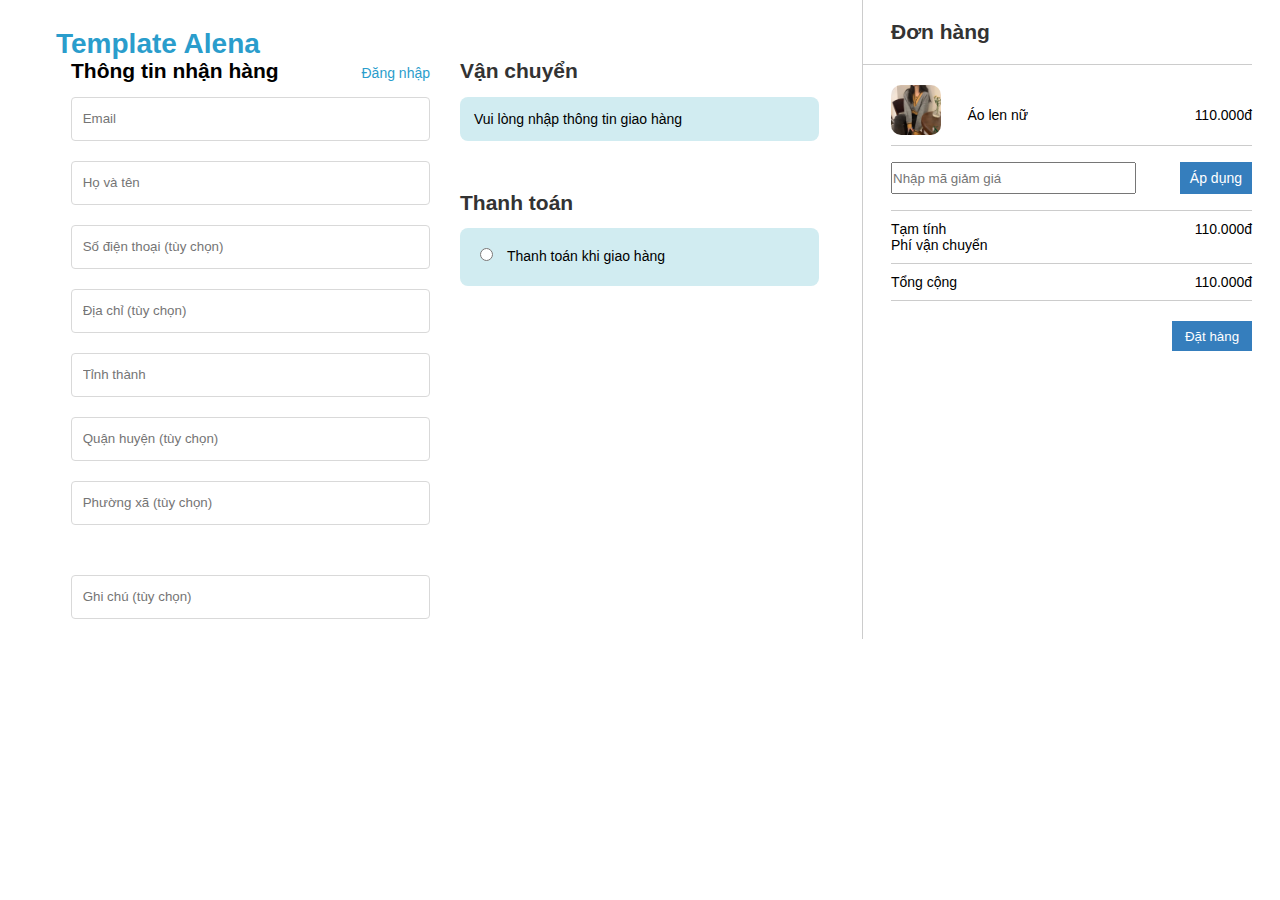
==== commit 712734f8: "update file" ====
--- a/payment.html
+++ b/payment.html
@@ -26,7 +26,7 @@
                 </div>
             </header>
             <div class="main-content">
-                <article class="row">
+                <article class="rol">
                     <div class="col">
                         <section class="section">
                             <div class="section-header">
@@ -59,7 +59,7 @@
                                         <input class="field-input" id="billingPhone" type="tel"
                                             placeholder="Số điện thoại (tùy chọn)">
                                     </div>
-                                    <div class="filed">
+                                    <div class="filed" style="padding-top: 20px;">
                                         <div class="field-input-wrapper">
                                             <input class="field-input" id="billingAddress" type="text"
                                                 placeholder="Địa chỉ (tùy chọn)">
@@ -120,7 +120,7 @@
                             </div>
                             <div class="section-content">
                                 <div class="content-box">
-                                    <div class="content-box-row">
+                                    <div class="content-box-rol">
                                         <div class="radio-wrapper">
                                             <div class="radio-input">
                                                 <input class="input-radio" type="radio">
--- a/assets/css/style.css
+++ b/assets/css/style.css
@@ -10,6 +10,10 @@
     margin: 0;
 }
 
+.ti-shopping-cart:hover {
+    color: #fe9614;
+}
+
 button,
 input {
     overflow: visible;
@@ -28,7 +32,6 @@
 }
 
 body {
-    width: 100vw;
     font-size: 14px;
     font-family: sans-serif;
 }
@@ -37,6 +40,10 @@
     background: #1c5b41;
     display: flex;
     align-items: center;
+}
+
+.clearfix img {
+    width: 100vw;
 }
 
 .container {
@@ -49,6 +56,7 @@
 }
 
 .row {
+    justify-content: space-between;
     display: flex;
     flex-wrap: wrap;
 }
@@ -173,6 +181,7 @@
 
 .topbar .account-header .block-cart {
     display: inline-block;
+    margin-left: 10px;
 }
 
 .account-header .block-cart i {
@@ -201,6 +210,10 @@
     display: inline-block;
     position: relative;
     padding-right: 30px;
+}
+
+.menu .header-nav>.item-big>.nav-item:hover a {
+    color: #fe9614;
 }
 
 .menu .header-nav>.item-big>.nav-item a {
@@ -211,7 +224,7 @@
     color: #1c5b41;
 }
 
-.menu .header-nav>.item-big>.active>a {
+.menu .header-nav>.item-big>.active>.trangchu {
     color: #fe9614;
 }
 
@@ -225,18 +238,6 @@
     line-height: 18px;
 }
 
-.menu .header-nav>.item-big>.active>a:before {
-    content: '';
-    position: absolute;
-    width: 100%;
-    height: 3px;
-    bottom: -13px;
-    left: 0;
-    border-radius: 4px;
-    background: #fe9614;
-    display: block;
-}
-
 .section-service {
     background-color: #fe9614;
     text-align: center;
@@ -262,8 +263,10 @@
 }
 
 .section-service .image {
-    margin-top: -30px;
-    display: block;
+    display: flex;
+    align-items: center;
+    flex-direction: column;
+    gap: 10px;
 }
 
 .section-service h3 {
@@ -326,7 +329,7 @@
 .block-title h2:after {
     content: "";
     width: 110px;
-    height: 2px;
+    height: 4px;
     background: #fe9614;
     position: absolute;
     left: 0;
@@ -342,7 +345,9 @@
 }
 
 .module-product .tab-big .tab-ul {
-    padding: 0px 20px;
+    border-right: 4px solid #fe9614;
+    border-left: 4px solid #fe9614;
+    
 }
 
 .module-product .tab-big .tab-ul ul {
@@ -784,6 +789,7 @@
     line-height: 22px;
     color: #FE9614;
     margin-top: 15px;
+    margin-bottom: 28px;
 }
 
 .footer .mid-footer .title-menu {
@@ -807,6 +813,10 @@
     font-size: 20px;
     line-height: 24px;
     color: #fe9614;
+}
+
+.footer .icon {
+    margin-right: 10px;
 }
 
 
@@ -829,18 +839,18 @@
 .modal-container {
     background-color: #fff;
     width: 900px;
-    min-height: 200px;
+    min-height: 300px;
     position: relative;
     animation: modalFaceIn ease 0.4s;
 }
 
 .modal-header {
-    background-color: #009688;
+    background-color: #1c5b41;
     height: 130px;
     display: flex;
     align-items: center;
     justify-content: center;
-    font-size: 30px;
+    font-size: 20px;
     color: #fff;
 }
 
@@ -870,47 +880,99 @@
     padding: 16px;
 }
 
-.modal-label {
-    display: block;
-    font-size: 15px;
-    margin-bottom: 12px;
-}
-
-.modal-input {
-    border: 1px solid #ccc;
-    width: 100%;
-    padding: 10px;
-    font-size: 15px;
-    margin-bottom: 24px;
+.modal-body .head {
+    padding-bottom: 8px;
 }
 
 /* #main> * + *{
     margin-top: 50px;
 } */
-#buy-tickets {
-    background-color: #009688;
-    border: none;
-    color: #fff;
-    width: 100%;
-    font-size: 15px;
-    text-transform: uppercase;
-    padding: 18px;
-    cursor: pointer;
-}
-
-#buy-tickets:hover {
-    opacity: 0.9;
-
-}
-
-.modal-footer{
-    padding: 16px;
-    text-align: right;
-}
-.modal-footer a{
-    color: #2196f3;
-}
-
-#ticket-quantity, #ticket-email{
-    width: 97%;
+
+.content-modal {
+    border: 1px solid #ccc;
+}
+
+.content-modal .content,
+.content-modal .nav {
+    padding: 20px;
+    display: flex;
+    justify-content: space-between;
+    border-bottom: 1px solid #ccc;
+} 
+
+.content-modal .content li,
+.content-modal .nav li {
+    list-style: none;
+    display: inline;
+    padding-left: 50px;
+}
+
+.infor{
+    display: flex;
+
+}
+
+.infor p {
+    margin-left: 20px;
+    line-height: 80px;
+}
+
+.content-modal .content li {
+    margin-left: 26px;
+}
+
+.modal-body .content {
+
+}
+
+.modal-footer {
+    height: 80px;
+    justify-content: center;
+    width: 30%;
+    padding: 10px auto;
+    margin-left: 68%;
+}
+
+.modal-footer .total {
+    justify-content: space-between;
+    display: flex;
+}
+
+.pay {
+    margin-top: 16px;
+    border-radius: 10px;
+    justify-content: center;
+    background-color: #1c5b41;
+}
+
+.pay:hover p {
+    background-color: #fe9614;
+    color: #1c5b41;
+}
+
+.pay p {
+    padding: 10px;
+    color: #fff;
+    padding-left: 36% ;
+    
+}
+
+.money  {
+    color: #fe9614;
+}
+
+.go-to-top {
+    display: none;
+    width: 40px;
+    height: 40px;
+    line-height: 20px;
+    border-radius: 3px;
+    padding: 10px;
+    text-align: center;
+    background: #232323;
+    position: fixed;
+    right: 15px;
+    bottom: 30px;
+    font-size: 14px;
+    color: #fff;
 }--- a/assets/css/payment.css
+++ b/assets/css/payment.css
@@ -40,17 +40,17 @@
 
 .main-content {
     display: flex;
-    flex: 1 0 auto;
-    flex-direction: column;
-}
-
-.row {
+}
+
+.rol {
+    display: flex;
+    flex-wrap: wrap;
     width: 100vw;
 }
 
 .col {
-    flex: 0 0 100%;
-    max-width: 30%;
+    flex: 1;
+    /* max-width: 30%; */
 }
 
 .section {
@@ -63,7 +63,6 @@
 
 .section-content {
     width: 100%;
-    border-color: #bee5eb;
     background-color: #d1ecf1;
     border-radius: 8px;
 }
@@ -93,9 +92,28 @@
 }
 
 .field {
+    margin-bottom: 20px;
     float: left;
     width: 100%;
     box-sizing: border-box;
+}
+
+.fleld-sub {
+    background-color: #357ebd;
+}
+
+.fleld-sub span {
+    padding: 10px;
+    color: #fff;
+    line-height: 32px;
+}
+
+.fieldset {
+    background-color: #fff;
+}
+
+.field-input-wrapper {
+    margin-bottom: 20px;
 }
 
 .field-input {
